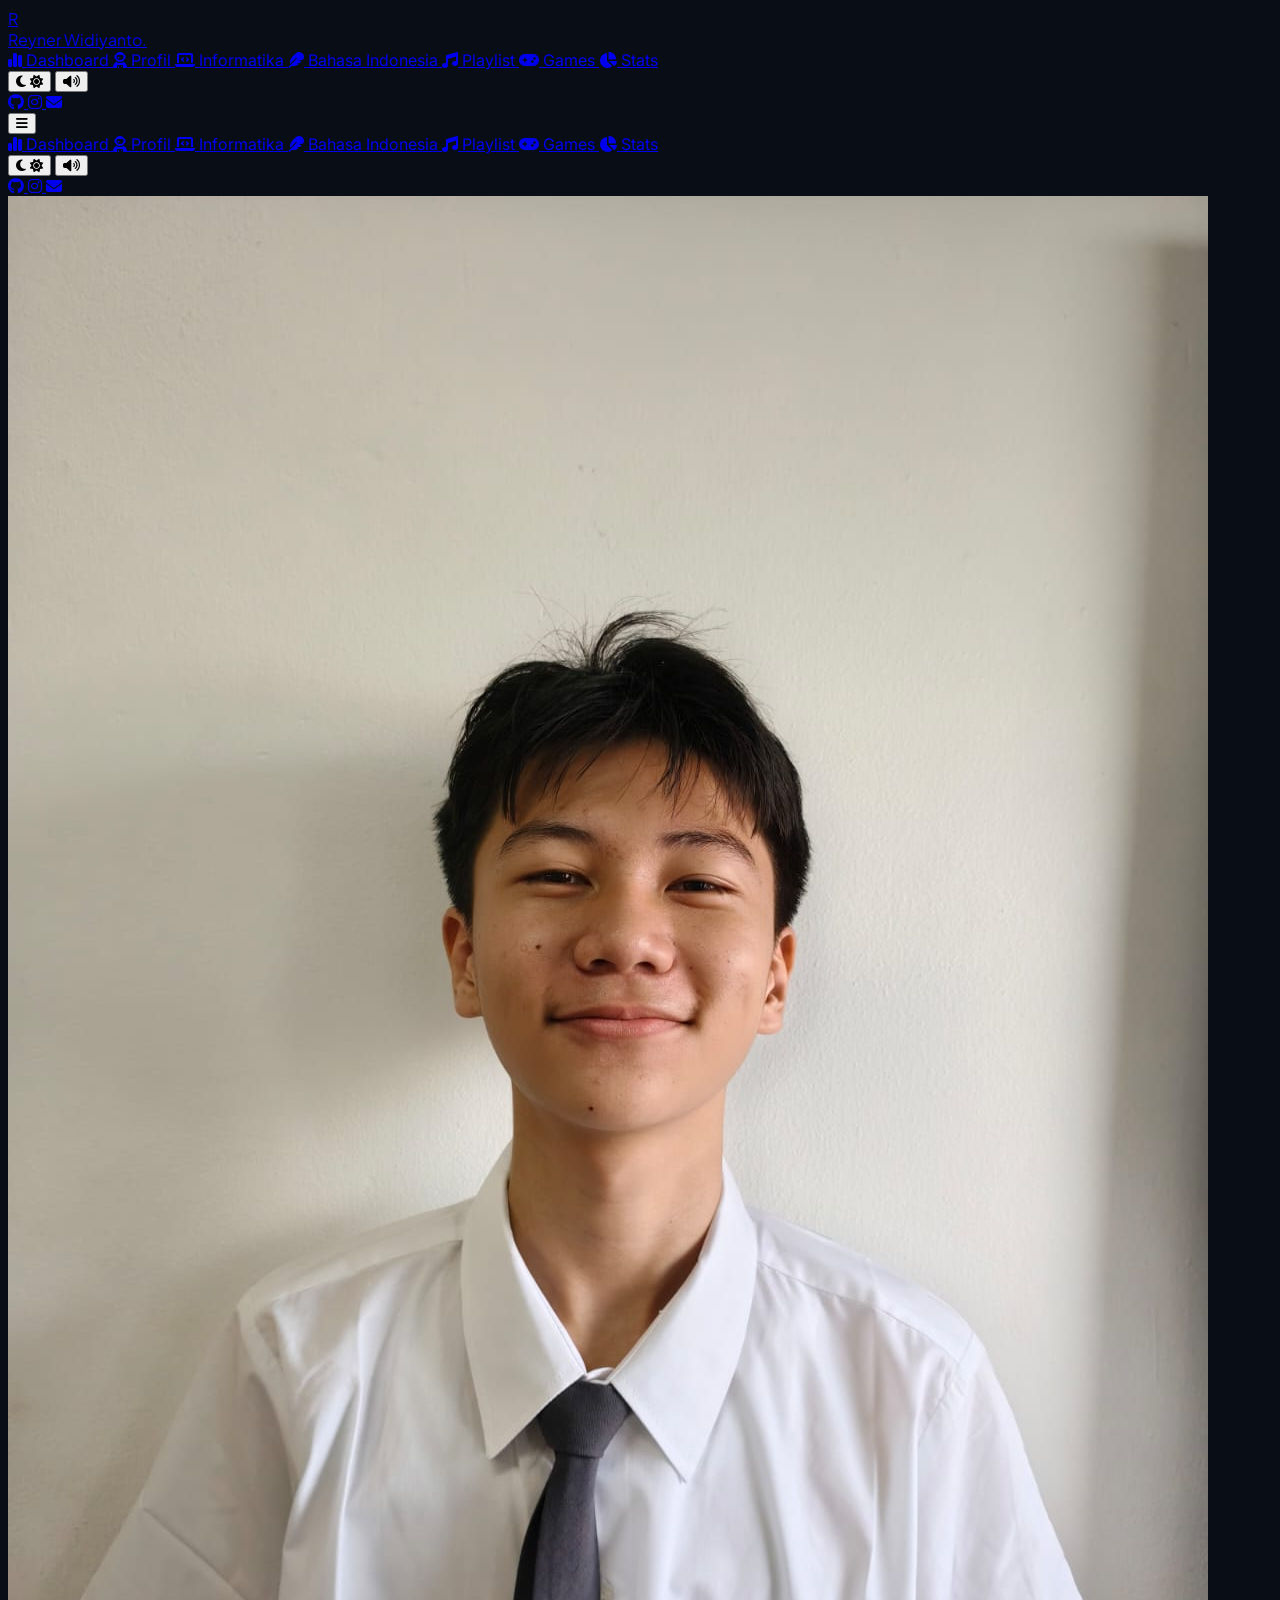
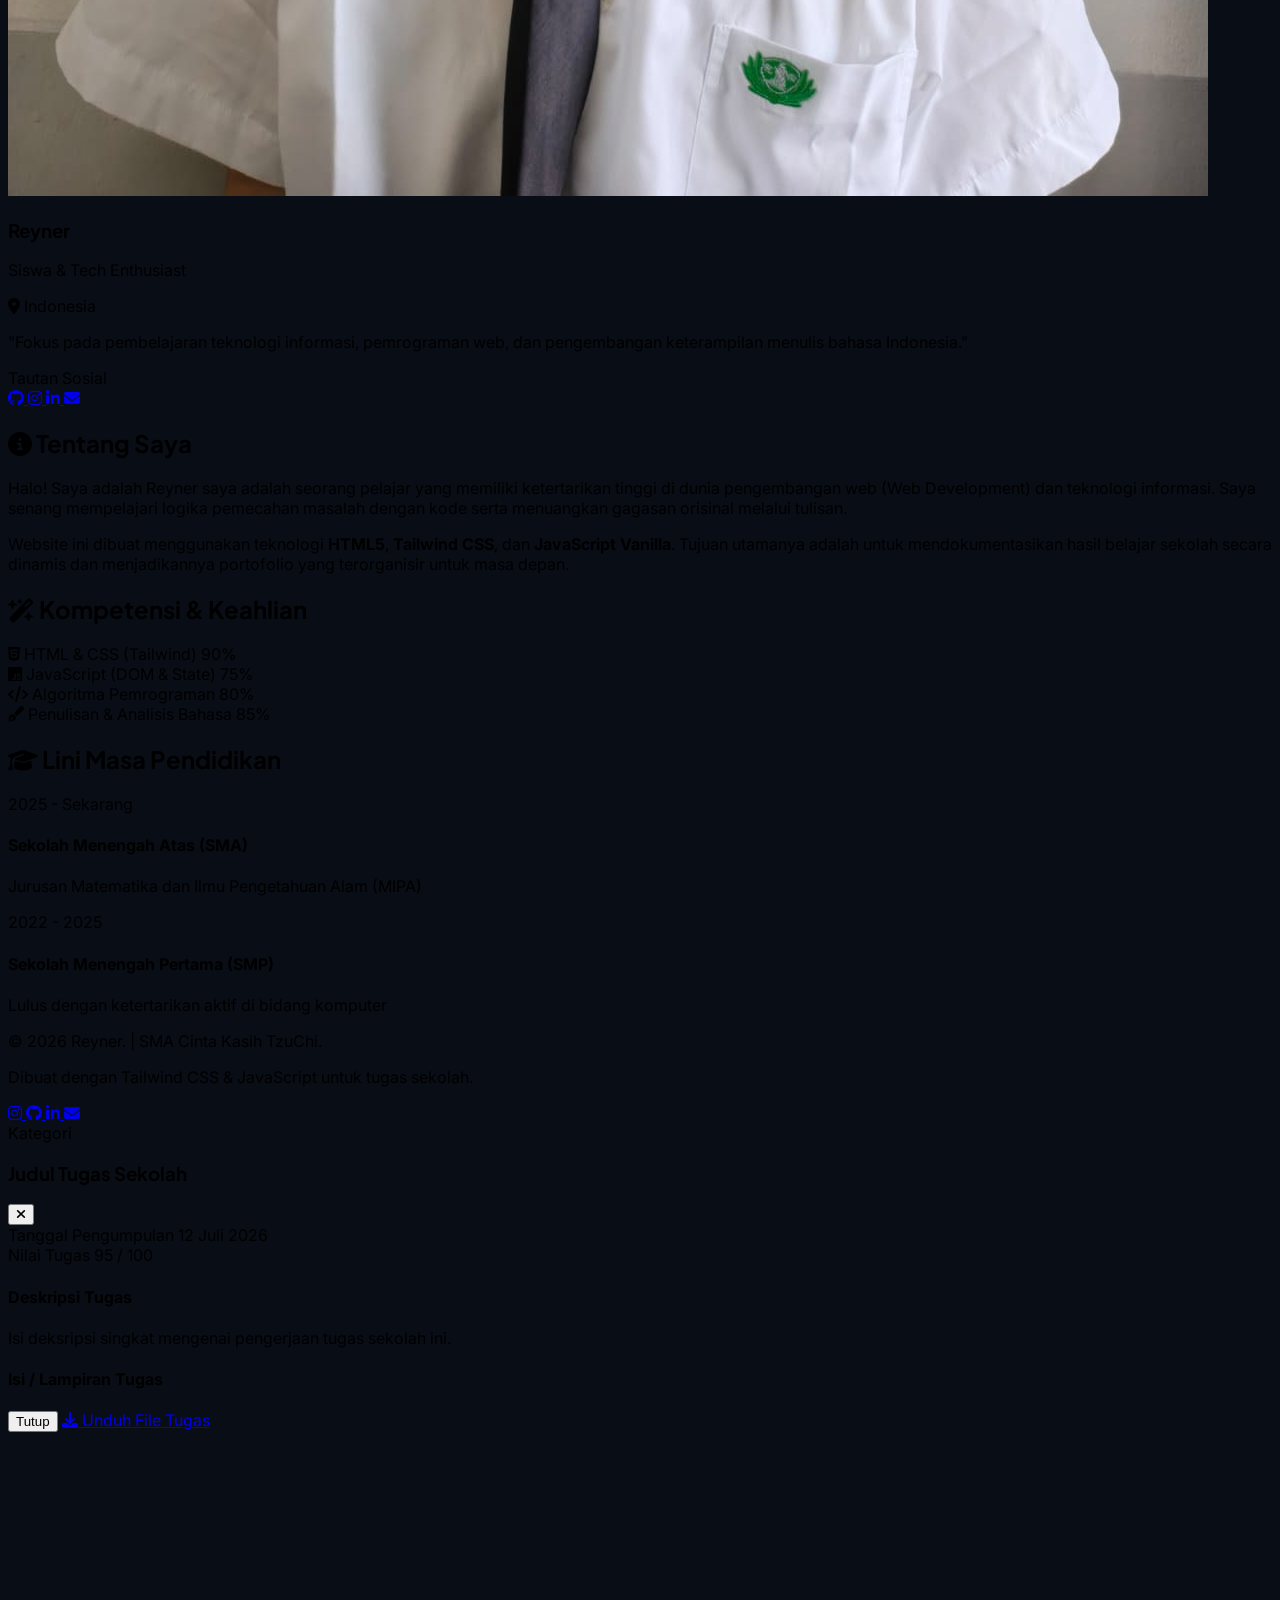
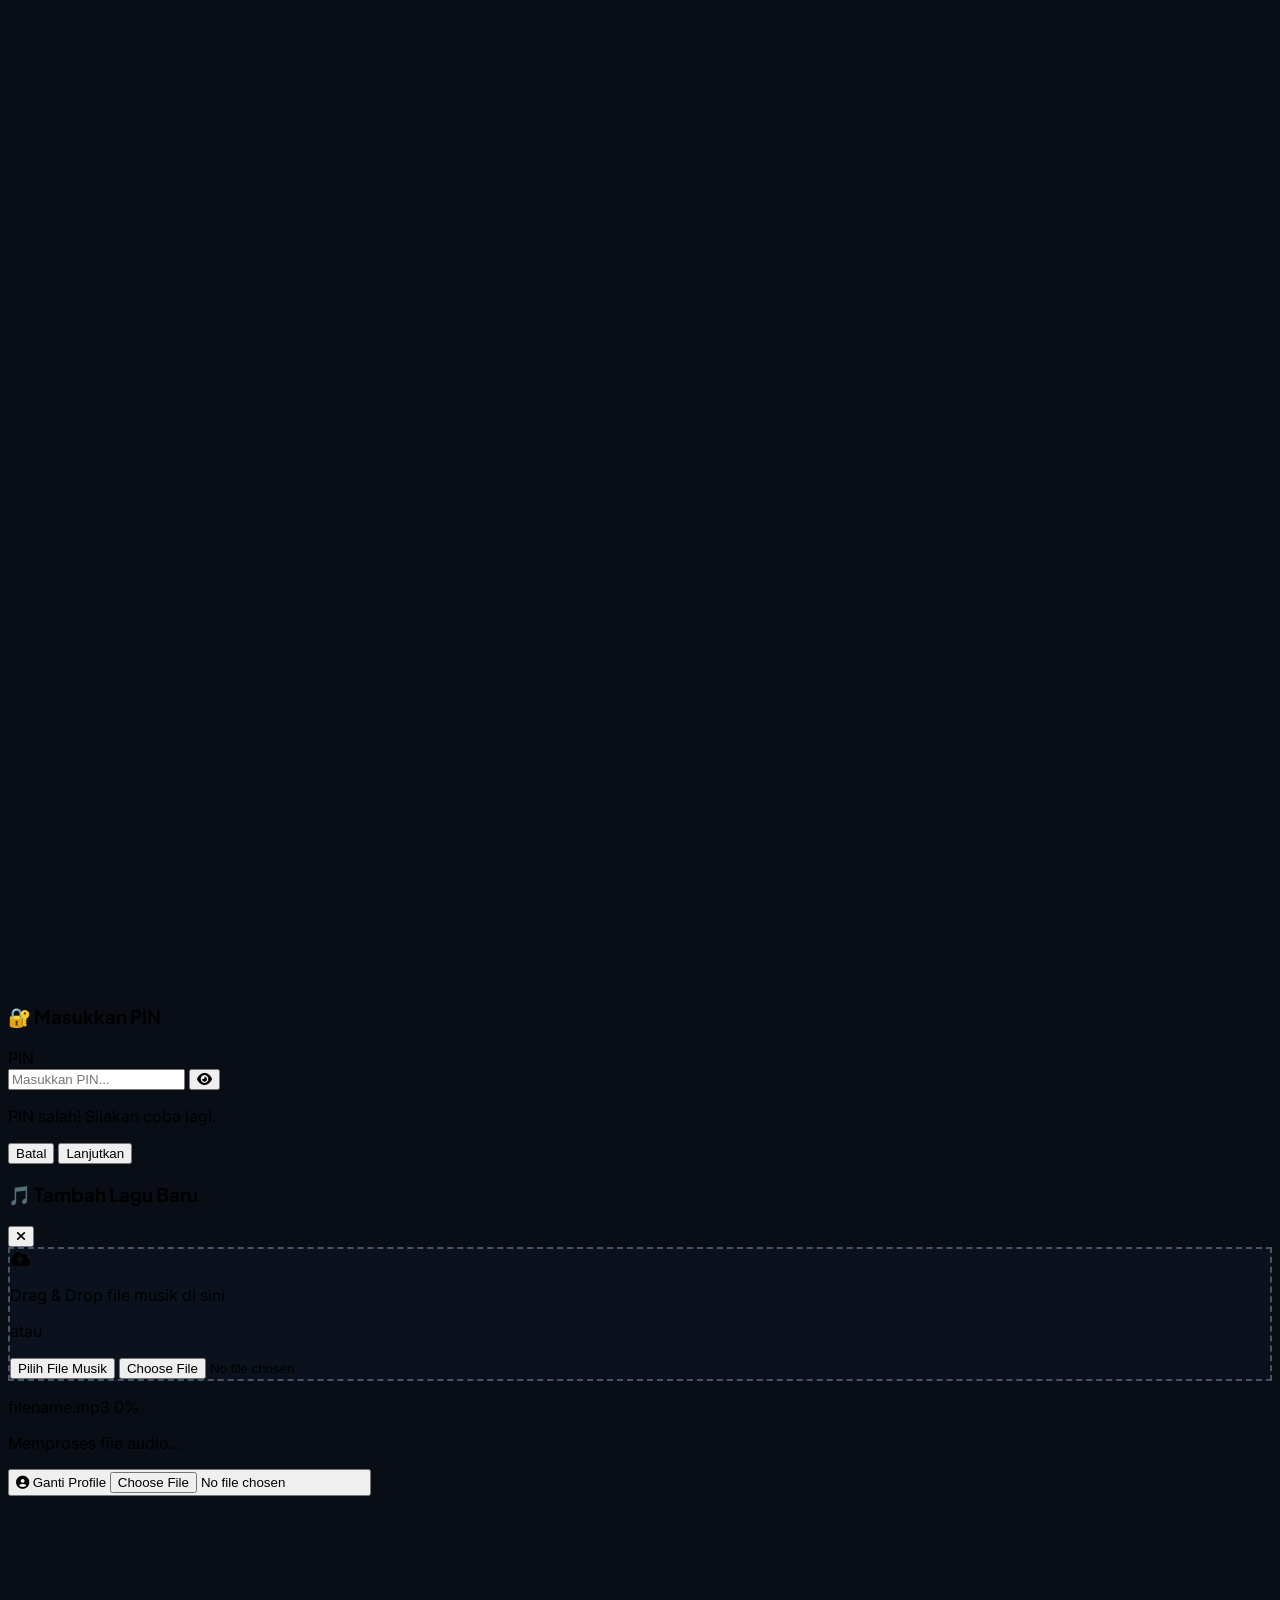
==== profil.html @ 9db860ec "Add files via upload" ====
<!DOCTYPE html>
<html lang="id" class="dark">

<head>
  <meta charset="UTF-8">
  <meta name="viewport" content="width=device-width, initial-scale=1.0">
  <meta name="description"
    content="Portofolio Digital & Kumpulan Tugas Sekolah Reyner. Berisi profil diri, tugas informatika, dan tugas Bahasa Indonesia.">
  <title>Reyner | Profil Diri</title>

  <!-- Font Google & FontAwesome Icons -->
  <link rel="preconnect" href="https://fonts.googleapis.com">
  <link rel="preconnect" href="https://fonts.gstatic.com" crossorigin>
  <link
    href="https://fonts.googleapis.com/css2?family=Inter:wght@300;400;500;600;700&family=Plus+Jakarta+Sans:wght@400;500;600;700;800&display=swap"
    rel="stylesheet">
  <link rel="stylesheet" href="https://cdnjs.cloudflare.com/ajax/libs/font-awesome/6.4.0/css/all.min.css">

  <!-- Tailwind CSS CDN -->
  <script src="https://cdn.tailwindcss.com"></script>
  <script>
    tailwind.config = {
      darkMode: 'class',
      theme: {
        extend: {
          colors: {
            navy: {
              950: '#090d16',
              900: '#0f172a',
              850: '#131e35',
              800: '#172554',
              700: '#1e3a8a',
              600: '#2563eb',
              500: '#3b82f6',
            }
          },
          fontFamily: {
            sans: ['Inter', 'sans-serif'],
            display: ['Plus Jakarta Sans', 'sans-serif'],
          }
        }
      }
    }
  </script>

  <!-- Custom CSS Styles -->
  <link rel="stylesheet" href="style.css">
  <link rel="stylesheet" href="assets/css/player.css">
</head>

<body class="text-slate-200 min-h-screen flex flex-col relative antialiased selection:bg-blue-600 selection:text-white">

  <!-- Efek Latar Belakang Bercahaya (Aksen Biru Tua & Hitam) -->
  <div class="absolute top-[-10%] left-[-10%] w-[50%] h-[50%] radial-glow pointer-events-none z-0"></div>
  <div class="absolute bottom-[-10%] right-[-10%] w-[50%] h-[50%] radial-glow pointer-events-none z-0"></div>

  <!-- HEADER / NAVIGATION -->
  <header class="sticky top-0 z-40 w-full border-b border-slate-800/80 bg-navy-950/85 backdrop-blur-md">
    <div class="max-w-7xl mx-auto px-4 sm:px-6 lg:px-8">
      <div class="flex h-16 items-center justify-between">

        <!-- Logo -->
        <div class="flex items-center">
          <a href="index.html" class="flex items-center gap-2.5 group">
            <div
              class="h-9 w-9 rounded-lg bg-gradient-to-tr from-blue-600 to-indigo-500 flex items-center justify-center text-white shadow-md shadow-blue-500/20 group-hover:scale-105 transition-transform duration-300">
              <span class="font-display font-bold text-lg">R</span>
            </div>
            <span
              class="font-display font-bold text-xl tracking-tight text-white group-hover:text-blue-400 transition-colors duration-300">Reyner
              Widiyanto<span class="text-blue-500">.</span></span>
          </a>
        </div>

        <!-- Desktop Navigation -->
        <nav class="hidden md:flex space-x-1">
          <a href="index.html" id="nav-dashboard"
            class="nav-link px-4 py-2 rounded-lg text-sm font-medium transition-all duration-300 text-slate-400 hover:text-slate-200 hover:bg-slate-900/30">
            <i class="fa-solid fa-chart-simple mr-1.5 text-xs"></i> Dashboard
          </a>
          <a href="profil.html" id="nav-profil"
            class="nav-link px-4 py-2 rounded-lg text-sm font-medium transition-all duration-300 text-blue-400 bg-slate-900/50 border border-blue-900/40">
            <i class="fa-solid fa-user-astronaut mr-1.5 text-xs"></i> Profil
          </a>
          <a href="informatika.html" id="nav-informatika"
            class="nav-link px-4 py-2 rounded-lg text-sm font-medium transition-all duration-300 text-slate-400 hover:text-slate-200 hover:bg-slate-900/30">
            <i class="fa-solid fa-laptop-code mr-1.5 text-xs"></i> Informatika
          </a>
          <a href="bahasa.html" id="nav-bahasaindonesia"
            class="nav-link px-4 py-2 rounded-lg text-sm font-medium transition-all duration-300 text-slate-400 hover:text-slate-200 hover:bg-slate-900/30">
            <i class="fa-solid fa-feather mr-1.5 text-xs"></i> Bahasa Indonesia
          </a>
          <a href="playlist.html" id="nav-playlist" class="nav-link px-4 py-2 rounded-lg text-sm font-medium transition-all duration-300 text-slate-400 hover:text-slate-200 hover:bg-slate-900/30">
            <i class="fa-solid fa-music mr-1.5 text-xs"></i> Playlist
          </a>
          <a href="games.html" id="nav-games" class="nav-link px-4 py-2 rounded-lg text-sm font-medium transition-all duration-300 text-slate-400 hover:text-slate-200 hover:bg-slate-900/30">
            <i class="fa-solid fa-gamepad mr-1.5 text-xs"></i> Games
          </a>
          <a href="stats.html" id="nav-stats" class="nav-link px-4 py-2 rounded-lg text-sm font-medium transition-all duration-300 text-slate-400 hover:text-slate-200 hover:bg-slate-900/30">
            <i class="fa-solid fa-chart-pie mr-1.5 text-xs"></i> Stats
          </a>
        </nav>

        <!-- Theme & Sound Toggles -->
        <div class="hidden md:flex items-center gap-2 border-r border-slate-800 pr-3 mr-3">
          <button id="theme-toggle-desktop" class="p-2 text-slate-400 hover:text-amber-400 bg-slate-900/50 hover:bg-slate-800/60 rounded-full border border-slate-800 transition-all duration-300" title="Toggle Theme">
            <i class="fa-solid fa-moon text-lg dark:hidden"></i>
            <i class="fa-solid fa-sun text-lg hidden dark:block"></i>
          </button>
          <button id="sound-toggle-desktop" class="p-2 text-slate-400 hover:text-blue-400 bg-slate-900/50 hover:bg-slate-800/60 rounded-full border border-slate-800 transition-all duration-300" title="Toggle Sound">
            <i class="fa-solid fa-volume-high text-lg" id="sound-icon-desktop"></i>
          </button>
        </div>

        <!-- Social Media Shortcuts (Header Right) -->
        <div class="hidden md:flex items-center gap-3">
          <a href="https://github.com" target="_blank" rel="noopener noreferrer"
            class="p-2 text-slate-400 hover:text-white bg-slate-900/50 hover:bg-slate-800/60 rounded-full border border-slate-800 transition-all duration-300 hover:-translate-y-0.5"
            title="GitHub">
            <i class="fa-brands fa-github text-lg"></i>
          </a>
          <a href="https://www.instagram.com/renyer.mi/ferrer"
            class="p-2 text-slate-400 hover:text-pink-500 bg-slate-900/50 hover:bg-slate-800/60 rounded-full border border-slate-800 transition-all duration-300 hover:-translate-y-0.5"
            title="Instagram">
            <i class="fa-brands fa-instagram text-lg"></i>
          </a>
          <a href="mailto:contact@email.com"
            class="p-2 text-slate-400 hover:text-blue-400 bg-slate-900/50 hover:bg-slate-800/60 rounded-full border border-slate-800 transition-all duration-300 hover:-translate-y-0.5"
            title="Kirim Email">
            <i class="fa-solid fa-envelope text-lg"></i>
          </a>
        </div>

        <!-- Mobile Menu Button -->
        <div class="flex md:hidden">
          <button id="mobile-menu-btn" type="button"
            class="inline-flex items-center justify-center p-2 rounded-lg text-slate-400 hover:text-slate-200 hover:bg-slate-900/60 focus:outline-none transition-colors duration-200">
            <i class="fa-solid fa-bars text-xl" id="menu-icon"></i>
          </button>
        </div>

      </div>
    </div>

    <!-- Mobile Navigation Drawer -->
    <div class="hidden md:hidden border-t border-slate-800/60 bg-navy-950/95" id="mobile-menu">
      <div class="px-2 pt-2 pb-3 space-y-1 sm:px-3">
        <a href="index.html"
          class="mobile-nav-link block w-full text-left px-4 py-2.5 rounded-lg text-base font-medium text-slate-400 hover:text-white hover:bg-slate-900/40">
          <i class="fa-solid fa-chart-simple mr-2"></i> Dashboard
        </a>
        <a href="profil.html"
          class="mobile-nav-link block w-full text-left px-4 py-2.5 rounded-lg text-base font-medium text-blue-400 bg-slate-900/60">
          <i class="fa-solid fa-user-astronaut mr-2"></i> Profil
        </a>
        <a href="informatika.html"
          class="mobile-nav-link block w-full text-left px-4 py-2.5 rounded-lg text-base font-medium text-slate-400 hover:text-white hover:bg-slate-900/40">
          <i class="fa-solid fa-laptop-code mr-2"></i> Informatika
        </a>
        <a href="bahasa.html"
          class="mobile-nav-link block w-full text-left px-4 py-2.5 rounded-lg text-base font-medium text-slate-400 hover:text-white hover:bg-slate-900/40">
          <i class="fa-solid fa-feather mr-2"></i> Bahasa Indonesia
        </a>
        <a href="playlist.html" class="mobile-nav-link block w-full text-left px-4 py-2.5 rounded-lg text-base font-medium text-slate-400 hover:text-white hover:bg-slate-900/40">
          <i class="fa-solid fa-music mr-2"></i> Playlist
        </a>
        <a href="games.html" class="mobile-nav-link block w-full text-left px-4 py-2.5 rounded-lg text-base font-medium text-slate-400 hover:text-white hover:bg-slate-900/40">
          <i class="fa-solid fa-gamepad mr-2"></i> Games
        </a>
        <a href="stats.html" class="mobile-nav-link block w-full text-left px-4 py-2.5 rounded-lg text-base font-medium text-slate-400 hover:text-white hover:bg-slate-900/40">
          <i class="fa-solid fa-chart-pie mr-2"></i> Stats
        </a>

        <!-- Theme & Sound Toggles Mobile -->
        <div class="pt-4 pb-2 border-t border-slate-800 flex justify-around">
          <button id="theme-toggle-mobile" class="p-2 text-slate-400 hover:text-amber-400 transition-colors">
            <i class="fa-solid fa-moon text-xl dark:hidden"></i>
            <i class="fa-solid fa-sun text-xl hidden dark:block"></i>
          </button>
          <button id="sound-toggle-mobile" class="p-2 text-slate-400 hover:text-blue-400 transition-colors">
            <i class="fa-solid fa-volume-high text-xl" id="sound-icon-mobile"></i>
          </button>
        </div>

        <!-- Social Media Icons in Mobile Menu -->
        <div class="pt-4 pb-2 border-t border-slate-800 flex justify-around">
          <a href="https://github.com" target="_blank" class="p-2 text-slate-400 hover:text-white">
            <i class="fa-brands fa-github text-xl"></i>
          </a>
          <a href="https://instagram.com" target="_blank" class="p-2 text-slate-400 hover:text-pink-500">
            <i class="fa-brands fa-instagram text-xl"></i>
          </a>
          <a href="mailto:contact@email.com" class="p-2 text-slate-400 hover:text-blue-400">
            <i class="fa-solid fa-envelope text-xl"></i>
          </a>
        </div>
      </div>
    </div>
  </header>

  <!-- MAIN CONTENT CONTAINER -->
  <main class="flex-grow max-w-7xl w-full mx-auto px-4 sm:px-6 lg:px-8 py-8 z-10 relative">

    <!-- 2. PROFIL PAGE -->
    <section id="tab-profil" class="fade-in space-y-8">
      <div class="grid grid-cols-1 lg:grid-cols-3 gap-8">

        <!-- Left Column: Avatar & Quick Info -->
        <div class="lg:col-span-1 space-y-6">
          <div class="rounded-2xl bg-slate-900/60 p-6 border border-slate-800 text-center relative overflow-hidden">

            <!-- Avatar -->
            <div
              class="h-28 w-28 rounded-full border-4 border-slate-950 bg-gradient-to-br from-blue-600 to-indigo-500 p-1 shadow-lg shadow-blue-500/10 mx-auto overflow-hidden">
              <!-- Foto Profil -->
              <img src="assets/reyner.jpeg" alt="reyner" class="h-full w-full rounded-full object-cover">
            </div>

            <!-- Profile Info Text -->
            <div class="mt-4 space-y-1">
              <h3 class="font-display text-xl font-bold text-white">Reyner </h3>
              <p class="text-xs text-blue-400 font-medium">Siswa & Tech Enthusiast</p>
              <p class="text-xs text-slate-400 flex items-center justify-center gap-1 mt-1">
                <i class="fa-solid fa-location-dot text-slate-500"></i> Indonesia
              </p>
            </div>

            <!-- Bio -->
            <p
              class="text-xs text-slate-300 mt-4 leading-relaxed bg-slate-950/40 p-3 rounded-lg border border-slate-800/40">
              "Fokus pada pembelajaran teknologi informasi, pemrograman web, dan pengembangan keterampilan menulis
              bahasa Indonesia."
            </p>

            <!-- Social Links Grid -->
            <div class="mt-6 pt-5 border-t border-slate-800/80">
              <span class="text-[10px] font-semibold text-slate-400 uppercase tracking-wider block mb-3">Tautan
                Sosial</span>
              <div class="flex items-center justify-center gap-4">
                <a href="https://github.com" target="_blank"
                  class="h-10 w-10 rounded-lg bg-slate-950 border border-slate-800 flex items-center justify-center text-slate-400 hover:text-white hover:border-slate-700 hover:bg-slate-900 transition-all duration-300"
                  title="GitHub">
                  <i class="fa-brands fa-github text-lg"></i>
                </a>
                <a href="https://www.instagram.com/renyer.mi/" target="_blank"
                  class="h-10 w-10 rounded-lg bg-slate-950 border border-slate-800 flex items-center justify-center text-slate-400 hover:text-pink-500 hover:border-pink-500/30 hover:bg-pink-500/5 transition-all duration-300"
                  title="Instagram">
                  <i class="fa-brands fa-instagram text-lg"></i>
                </a>
                <a href="https://linkedin.com" target="_blank"
                  class="h-10 w-10 rounded-lg bg-slate-950 border border-slate-800 flex items-center justify-center text-slate-400 hover:text-blue-500 hover:border-blue-500/30 hover:bg-blue-500/5 transition-all duration-300"
                  title="LinkedIn">
                  <i class="fa-brands fa-linkedin-in text-lg"></i>
                </a>
                <a href="mailto:contact@email.com"
                  class="h-10 w-10 rounded-lg bg-slate-950 border border-slate-800 flex items-center justify-center text-slate-400 hover:text-blue-400 hover:border-blue-400/30 hover:bg-blue-400/5 transition-all duration-300"
                  title="Email">
                  <i class="fa-solid fa-envelope text-lg"></i>
                </a>
              </div>
            </div>

          </div>
        </div>

        <!-- Right Column: Details & Education/Skills -->
        <div class="lg:col-span-2 space-y-6">

          <!-- About Me -->
          <div class="rounded-2xl bg-slate-900/60 p-6 border border-slate-800 space-y-4">
            <h2 class="font-display text-xl font-bold text-white flex items-center gap-2">
              <i class="fa-solid fa-circle-info text-blue-500"></i> Tentang Saya
            </h2>
            <div class="text-sm text-slate-350 space-y-3 leading-relaxed">
              <p>
                Halo! Saya adalah Reyner saya adalah seorang pelajar yang memiliki ketertarikan tinggi di dunia
                pengembangan web (Web
                Development) dan teknologi informasi. Saya senang mempelajari logika pemecahan masalah dengan kode serta
                menuangkan gagasan orisinal melalui tulisan.
              </p>
              <p>
                Website ini dibuat menggunakan teknologi <strong>HTML5</strong>, <strong>Tailwind CSS</strong>, dan
                <strong>JavaScript Vanilla</strong>. Tujuan utamanya adalah untuk mendokumentasikan hasil belajar
                sekolah secara dinamis dan menjadikannya portofolio yang terorganisir untuk masa depan.
              </p>
            </div>
          </div>

          <!-- Skills Section -->
          <div class="rounded-2xl bg-slate-900/60 p-6 border border-slate-800 space-y-4">
            <h2 class="font-display text-xl font-bold text-white flex items-center gap-2">
              <i class="fa-solid fa-wand-magic-sparkles text-blue-500"></i> Kompetensi & Keahlian
            </h2>
            <div class="space-y-4 pt-1">

              <!-- Skill 1 -->
              <div class="space-y-1.5">
                <div class="flex justify-between text-xs">
                  <span class="text-slate-350 font-semibold flex items-center gap-1.5"><i
                      class="fa-brands fa-html5 text-orange-500"></i> HTML & CSS (Tailwind)</span>
                  <span class="text-blue-400 font-semibold">90%</span>
                </div>
                <div class="w-full bg-slate-950 rounded-full h-2 border border-slate-800">
                  <div class="bg-gradient-to-r from-blue-600 to-indigo-500 h-full rounded-full" style="width: 90%">
                  </div>
                </div>
              </div>

              <!-- Skill 2 -->
              <div class="space-y-1.5">
                <div class="flex justify-between text-xs">
                  <span class="text-slate-350 font-semibold flex items-center gap-1.5"><i
                      class="fa-brands fa-js text-yellow-500"></i> JavaScript (DOM & State)</span>
                  <span class="text-blue-400 font-semibold">75%</span>
                </div>
                <div class="w-full bg-slate-950 rounded-full h-2 border border-slate-800">
                  <div class="bg-gradient-to-r from-blue-600 to-indigo-500 h-full rounded-full" style="width: 75%">
                  </div>
                </div>
              </div>

              <!-- Skill 3 -->
              <div class="space-y-1.5">
                <div class="flex justify-between text-xs">
                  <span class="text-slate-350 font-semibold flex items-center gap-1.5"><i
                      class="fa-solid fa-code text-indigo-400"></i> Algoritma Pemrograman</span>
                  <span class="text-blue-400 font-semibold">80%</span>
                </div>
                <div class="w-full bg-slate-950 rounded-full h-2 border border-slate-800">
                  <div class="bg-gradient-to-r from-blue-600 to-indigo-500 h-full rounded-full" style="width: 80%">
                  </div>
                </div>
              </div>

              <!-- Skill 4 -->
              <div class="space-y-1.5">
                <div class="flex justify-between text-xs">
                  <span class="text-slate-350 font-semibold flex items-center gap-1.5"><i
                      class="fa-solid fa-pen-fancy text-emerald-400"></i> Penulisan & Analisis Bahasa</span>
                  <span class="text-blue-400 font-semibold">85%</span>
                </div>
                <div class="w-full bg-slate-950 rounded-full h-2 border border-slate-800">
                  <div class="bg-gradient-to-r from-blue-600 to-indigo-500 h-full rounded-full" style="width: 85%">
                  </div>
                </div>
              </div>

            </div>
          </div>

          <!-- Education Section -->
          <div class="rounded-2xl bg-slate-900/60 p-6 border border-slate-800 space-y-4">
            <h2 class="font-display text-xl font-bold text-white flex items-center gap-2">
              <i class="fa-solid fa-graduation-cap text-blue-500"></i> Lini Masa Pendidikan
            </h2>
            <div class="relative pl-6 border-l-2 border-slate-800 space-y-6 ml-3 pt-2">

              <!-- Timeline Item 1 -->
              <div class="relative">
                <div class="absolute -left-[31px] top-1.5 bg-blue-600 h-4 w-4 rounded-full border-4 border-slate-950">
                </div>
                <span class="text-[10px] font-bold text-blue-400 uppercase tracking-wider">2025 - Sekarang</span>
                <h4 class="text-sm font-semibold text-white mt-0.5">Sekolah Menengah Atas (SMA)</h4>
                <p class="text-xs text-slate-400">Jurusan Matematika dan Ilmu Pengetahuan Alam (MIPA)</p>
              </div>

              <!-- Timeline Item 2 -->
              <div class="relative">
                <div class="absolute -left-[31px] top-1.5 bg-slate-700 h-4 w-4 rounded-full border-4 border-slate-950">
                </div>
                <span class="text-[10px] font-bold text-slate-500 uppercase tracking-wider">2022 - 2025</span>
                <h4 class="text-sm font-semibold text-white mt-0.5">Sekolah Menengah Pertama (SMP)</h4>
                <p class="text-xs text-slate-400">Lulus dengan ketertarikan aktif di bidang komputer</p>
              </div>

            </div>
          </div>

        </div>
      </div>
    </section>

  </main>

  <!-- FOOTER -->
  <footer class="w-full border-t border-slate-800/60 bg-navy-950 py-6 mt-auto">
    <div class="max-w-7xl mx-auto px-4 sm:px-6 lg:px-8">
      <div class="flex flex-col md:flex-row items-center justify-between gap-4 text-center md:text-left">
        <div>
          <p class="text-xs text-slate-400">&copy; 2026 Reyner. | SMA Cinta Kasih TzuChi.</p>
          <p class="text-[10px] text-slate-500 mt-1">Dibuat dengan Tailwind CSS & JavaScript untuk tugas sekolah.</p>
        </div>

        <div class="flex items-center gap-4">
          <a href="https://instagram.com" target="_blank" rel="noopener noreferrer"
            class="text-slate-550 hover:text-pink-500 transition-colors" title="Instagram">
            <i class="fa-brands fa-instagram text-lg"></i>
          </a>
          <a href="https://github.com" target="_blank" rel="noopener noreferrer"
            class="text-slate-550 hover:text-white transition-colors" title="GitHub">
            <i class="fa-brands fa-github text-lg"></i>
          </a>
          <a href="https://linkedin.com" target="_blank" rel="noopener noreferrer"
            class="text-slate-550 hover:text-blue-500 transition-colors" title="LinkedIn">
            <i class="fa-brands fa-linkedin-in text-lg"></i>
          </a>
          <a href="mailto:contact@email.com" class="text-slate-550 hover:text-blue-400 transition-colors"
            title="Kirim Email">
            <i class="fa-solid fa-envelope text-lg"></i>
          </a>
        </div>
      </div>
    </div>
  </footer>

  <!-- DETAIL TASK MODAL POPUP -->
  <div id="task-modal"
    class="fixed inset-0 z-50 flex items-center justify-center p-4 bg-slate-950/80 backdrop-blur-sm transition-opacity duration-300 opacity-0 pointer-events-none">
    <div
      class="bg-slate-900 border border-slate-800 w-full max-w-2xl rounded-2xl shadow-2xl overflow-hidden transform scale-95 transition-transform duration-300 flex flex-col max-h-[85vh]">

      <!-- Modal Header -->
      <div class="p-5 border-b border-slate-800 bg-navy-950/50 flex items-center justify-between">
        <div class="space-y-1">
          <span id="modal-category"
            class="inline-flex items-center px-2 py-0.5 rounded text-[10px] font-semibold bg-blue-500/10 text-blue-400 border border-blue-500/20">
            Kategori
          </span>
          <h3 id="modal-title" class="font-display text-lg font-bold text-white">Judul Tugas Sekolah</h3>
        </div>
        <button onclick="closeModal()"
          class="p-1.5 text-slate-400 hover:text-slate-200 hover:bg-slate-800 rounded-lg transition-colors">
          <i class="fa-solid fa-xmark text-lg"></i>
        </button>
      </div>

      <!-- Modal Body (Content) -->
      <div class="p-6 overflow-y-auto space-y-4 flex-grow">

        <!-- Info bar -->
        <div class="grid grid-cols-2 gap-4 bg-slate-950/50 p-3 rounded-lg border border-slate-800/40 text-xs">
          <div>
            <span class="text-slate-400 block mb-0.5">Tanggal Pengumpulan</span>
            <span id="modal-date" class="text-slate-200 font-semibold">12 Juli 2026</span>
          </div>
          <div>
            <span class="text-slate-400 block mb-0.5">Nilai Tugas</span>
            <span id="modal-score" class="text-emerald-450 font-bold text-sm">95 / 100</span>
          </div>
        </div>

        <!-- Description -->
        <div class="space-y-2">
          <h4 class="text-xs font-semibold text-slate-400 uppercase tracking-wider">Deskripsi Tugas</h4>
          <p id="modal-desc" class="text-sm text-slate-350 leading-relaxed">Isi deksripsi singkat mengenai pengerjaan
            tugas sekolah ini.</p>
        </div>

        <!-- Document Preview / Code Snippet Container -->
        <div class="space-y-2">
          <h4 class="text-xs font-semibold text-slate-400 uppercase tracking-wider">Isi / Lampiran Tugas</h4>
          <div id="modal-attachment"
            class="bg-slate-950 rounded-lg p-4 border border-slate-800/80 font-mono text-xs text-slate-300 whitespace-pre-wrap max-h-60 overflow-y-auto">
            <!-- Dynamic Content -->
          </div>
        </div>

      </div>

      <!-- Modal Footer -->
      <div class="p-4 border-t border-slate-800 bg-navy-950/30 flex items-center justify-end gap-3">
        <button onclick="closeModal()"
          class="px-4 py-2 text-xs font-semibold text-slate-450 hover:text-slate-200 bg-slate-950 hover:bg-slate-800 rounded-lg border border-slate-850 transition-colors">
          Tutup
        </button>
        <a id="modal-download" href="#"
          class="px-4 py-2 text-xs font-semibold text-white bg-blue-600 hover:bg-blue-500 rounded-lg transition-colors flex items-center gap-1.5 shadow-md shadow-blue-600/10">
          <i class="fa-solid fa-download"></i> Unduh File Tugas
        </a>
      </div>

    </div>
                                    <!-- LOCAL PLAYLIST DRAWER (SLIDE UP) -->
            <div id="spotify-playlist-drawer" class="fixed bottom-24 right-4 w-[calc(100%-2rem)] sm:w-[320px] h-[400px] flex flex-col p-3 hidden-drawer z-[9999] bg-slate-900 border border-slate-800 rounded-xl shadow-2xl">
              <!-- Drawer Header -->
              <div class="flex items-center justify-between pb-2 border-b border-slate-800">
                <h3 class="font-display font-bold text-white text-sm">Local Playlist & Antrean</h3>
                <button id="close-drawer" class="text-slate-400 hover:text-white transition-colors">
                  <i class="fa-solid fa-xmark text-xs"></i>
                </button>
              </div>
              
              <!-- Search & Filter -->
              <div class="mt-2 space-y-2">
                <div class="relative">
                  <span class="absolute inset-y-0 left-0 flex items-center pl-2.5 pointer-events-none text-slate-500">
                    <i class="fa-solid fa-magnifying-glass text-[10px]"></i>
                  </span>
                  <input type="text" id="drawer-search" placeholder="Cari lagu..." 
                    class="w-full pl-8 pr-3 py-1 rounded-lg text-xs bg-slate-950/60 border border-slate-800 text-white placeholder-slate-500 focus:outline-none focus:border-[#1DB954] focus:ring-1 focus:ring-[#1DB954] transition-all">
                </div>
                
                <!-- Filter Tabs -->
                <div class="flex gap-1 overflow-x-auto pb-1 text-[10px] font-medium border-b border-slate-800/40">
                  <button id="tab-all" class="px-2 py-0.5 rounded bg-slate-800 text-white transition-colors shrink-0">Semua</button>
                  <button id="tab-favorite" class="px-2 py-0.5 rounded hover:bg-slate-800 text-slate-400 hover:text-white transition-colors shrink-0">Favorit</button>
                  <button id="tab-recent" class="px-2 py-0.5 rounded hover:bg-slate-800 text-slate-400 hover:text-white transition-colors shrink-0">Baru</button>
                  <button id="tab-queue" class="px-2 py-0.5 rounded hover:bg-slate-800 text-slate-400 hover:text-white transition-colors shrink-0">Antrean</button>
                </div>
              </div>
              
              <!-- Scrollable Track List -->
              <div id="drawer-playlist-container" class="playlist-scroll overflow-y-auto flex-grow space-y-1 mt-2 pr-1">
                <!-- Dynamically populated by JS -->
              </div>
            </div>

            <!-- GLOBAL PERSISTENT COMPACT PLAYER -->
            <div id="spotify-player-bar" class="fixed z-[9999] bg-slate-900 border border-slate-800 rounded-xl shadow-2xl p-3 flex flex-col gap-2 select-none transition-all duration-300" style="width: 280px; right: 20px; bottom: 20px; position: fixed;">
              <!-- Normal Mode Container -->
              <div id="player-normal-container" class="flex flex-col gap-2">
                <!-- Header / Drag Handle -->
                <div id="player-drag-handle" class="w-full flex items-center justify-between text-[10px] text-slate-500 font-semibold pb-1.5 border-b border-slate-800/60 cursor-grab select-none">
                  <span class="flex items-center gap-1.5 pointer-events-none">
                    <i class="fa-solid fa-compact-disc text-slate-400" id="player-disc-icon"></i> Music Player
                  </span>
                  <div class="flex items-center gap-1.5">
                    <button id="player-minimize-btn" class="text-slate-400 hover:text-white transition-colors p-0.5" title="Minimize">
                      <i class="fa-solid fa-window-minimize text-[9px]"></i>
                    </button>
                  </div>
                </div>
                
                <!-- Track Details -->
                <div class="flex items-center gap-3">
                  <div class="w-10 h-10 rounded-lg bg-slate-800 overflow-hidden shrink-0 border border-slate-800 relative group">
                    <img id="player-cover" src="https://picsum.photos/seed/song1/200/200" alt="Cover" class="w-full h-full object-cover">
                  </div>
                  <div class="min-w-0 flex-grow">
                    <h4 id="player-title" class="text-white font-bold text-xs truncate max-w-[180px] leading-normal" title="No Song">No Song Playing</h4>
                    <p id="player-artist" class="text-slate-400 text-[10px] truncate max-w-[180px] leading-normal">Select a track</p>
                  </div>
                </div>

                <!-- Progress Seekbar -->
                <div class="flex items-center gap-2 text-[9px] text-slate-400 w-full select-none">
                  <span id="player-current-time" class="font-mono">0:00</span>
                  <div class="relative flex-grow flex items-center h-2.5">
                    <input type="range" id="player-progress" min="0" max="100" value="0" class="spotify-slider filled w-full" style="--fill-percent: 0%;">
                  </div>
                  <span id="player-duration" class="font-mono">0:00</span>
                </div>

                <!-- Controls Row -->
                <div class="flex items-center justify-between mt-1">
                  <div class="flex items-center gap-3 justify-center flex-grow">
                    <button id="player-prev" class="btn-spotify text-xs" title="Previous">
                      <i class="fa-solid fa-backward-step"></i>
                    </button>
                    <button id="player-play-pause" class="w-7 h-7 rounded-full bg-[#1DB954] hover:bg-[#1ed760] text-black flex items-center justify-center hover:scale-105 transition-all duration-200" title="Play">
                      <i class="fa-solid fa-play text-[10px] ml-0.5 text-black" id="play-pause-icon"></i>
                    </button>
                    <button id="player-next" class="btn-spotify text-xs" title="Next">
                      <i class="fa-solid fa-forward-step"></i>
                    </button>
                  </div>
                  
                  <!-- Volume Controls -->
                  <div class="flex items-center gap-1.5">
                    <button id="player-volume-btn" class="btn-spotify text-xs" title="Mute">
                      <i class="fa-solid fa-volume-high text-[10px]" id="volume-icon"></i>
                    </button>
                    <input type="range" id="player-volume" min="0" max="100" value="70" class="spotify-slider filled w-10" style="--fill-percent: 70%;">
                  </div>
                  
                  <!-- Playlist drawer toggle -->
                  <button id="player-drawer-toggle" class="btn-spotify text-xs ml-1.5" title="Playlist Drawer">
                    <i class="fa-solid fa-list-ul"></i>
                  </button>
                </div>
              </div>
              
              <!-- Minimized Mode Container -->
              <div id="player-minimized-container" class="hidden flex items-center justify-between gap-3 w-full cursor-pointer py-1 px-1">
                <div class="flex items-center gap-2 min-w-0 flex-grow">
                  <i class="fa-solid fa-compact-disc text-[#1DB954] text-xs shrink-0" id="player-mini-disc-icon"></i>
                  <div class="min-w-0">
                    <h4 id="player-mini-title" class="text-white font-semibold text-xs truncate max-w-[160px] leading-tight">No Song</h4>
                  </div>
                </div>
                <div class="flex items-center gap-2">
                  <button id="player-mini-play-pause" class="text-white hover:text-[#1DB954] transition-colors p-1" title="Play/Pause">
                    <i class="fa-solid fa-play text-xs" id="mini-play-pause-icon"></i>
                  </button>
                  <button id="player-expand-btn" class="text-slate-400 hover:text-white transition-colors p-1" title="Expand">
                    <i class="fa-solid fa-expand text-[10px]"></i>
                  </button>
                </div>
              </div>
            </div>

            <!-- TOAST CONTAINER FOR ACHIEVEMENTS -->
            <div id="toast-container" class="fixed top-20 right-4 z-50 flex flex-col gap-2 pointer-events-none"></div>

            <!-- Script Logika Utama -->
            <script src="assets/js/storage.js"></script>
            <script src="assets/js/theme.js"></script>
            <script src="assets/js/sounds.js"></script>
            <script src="assets/js/achievements.js"></script>
            <script src="assets/js/challenges.js"></script>
            <script src="assets/js/player.js"></script>
            <script src="assets/js/router.js"></script>
                        <script src="assets/js/playlist.js"></script>
            <script src="assets/js/add-song.js"></script>
            <script src="assets/js/games.js"></script>
            <script src="assets/js/stats.js"></script>
            <script src="app.js"></script>
</body>

</html>
---- style.css ----
body {
  font-family: 'Inter', sans-serif;
  background-color: #090d16;
  overflow-x: hidden;
}

.font-display {
  font-family: 'Plus Jakarta Sans', sans-serif;
}

/* Animasi Fade In */
.fade-in {
  animation: fadeIn 0.4s ease-out forwards;
}

@keyframes fadeIn {
  from {
    opacity: 0;
    transform: translateY(8px);
  }

  to {
    opacity: 1;
    transform: translateY(0);
  }
}

/* Scrollbar Kustom */
::-webkit-scrollbar {
  width: 8px;
}

::-webkit-scrollbar-track {
  background: #090d16;
}

::-webkit-scrollbar-thumb {
  background: #172554;
  border-radius: 4px;
}

::-webkit-scrollbar-thumb:hover {
  background: #3b82f6;
}

/* Gradien bersinar halus */
.radial-glow {
  background: radial-gradient(circle at 50% 50%, rgba(37, 99, 235, 0.15) 0%, transparent 60%);
}
---- assets/css/player.css ----
/* Custom Spotify Desktop Player Styles */

:root {
  --spotify-green: #1DB954;
  --spotify-green-hover: #1ed760;
  --player-bg: #0f172aff; /* slate-900 with opacity */
}

/* Bottom Player Bar Container */
#spotify-player-bar {
  background-color: rgba(15, 23, 42, 0.85);
  backdrop-filter: blur(16px) saturate(180%);
  -webkit-backdrop-filter: blur(16px) saturate(180%);
  border-top: 1px solid rgba(255, 255, 255, 0.08);
  border-radius: 18px 18px 0 0;
  box-shadow: 0 -10px 25px -5px rgba(0, 0, 0, 0.5);
  transition: all 0.4s cubic-bezier(0.16, 1, 0.3, 1);
}

/* Collapsible playlist drawer */
#spotify-playlist-drawer {
  background-color: rgba(15, 23, 42, 0.95);
  backdrop-filter: blur(20px);
  -webkit-backdrop-filter: blur(20px);
  border-left: 1px solid rgba(255, 255, 255, 0.08);
  border-right: 1px solid rgba(255, 255, 255, 0.08);
  border-top: 1px solid rgba(255, 255, 255, 0.08);
  border-radius: 18px 18px 0 0;
  box-shadow: 0 -15px 35px -5px rgba(0, 0, 0, 0.6);
  transition: transform 0.4s cubic-bezier(0.16, 1, 0.3, 1), opacity 0.3s ease;
  z-index: 49;
}

#spotify-playlist-drawer.hidden-drawer {
  transform: translateY(105%);
  opacity: 0;
  pointer-events: none;
}

/* Custom Sliders (Progress Bar and Volume Bar) */
.spotify-slider {
  -webkit-appearance: none;
  appearance: none;
  background: rgba(255, 255, 255, 0.15);
  height: 4px;
  border-radius: 2px;
  outline: none;
  cursor: pointer;
  position: relative;
  transition: background 0.1s ease;
}

.spotify-slider::-webkit-slider-runnable-track {
  width: 100%;
  height: 4px;
  cursor: pointer;
}

.spotify-slider::-webkit-slider-thumb {
  -webkit-appearance: none;
  appearance: none;
  width: 12px;
  height: 12px;
  border-radius: 50%;
  background: #fff;
  cursor: pointer;
  margin-top: -4px;
  opacity: 0;
  transition: opacity 0.1s ease, transform 0.1s ease;
  box-shadow: 0 2px 4px rgba(0,0,0,0.5);
}

.spotify-slider:hover::-webkit-slider-thumb {
  opacity: 1;
}

.spotify-slider:hover {
  background: rgba(255, 255, 255, 0.3);
}

/* Progress bar fill trick using CSS gradient updated via JS */
.spotify-slider.filled {
  background: linear-gradient(to right, var(--spotify-green) var(--fill-percent, 0%), rgba(255, 255, 255, 0.15) var(--fill-percent, 0%));
}

.spotify-slider.filled:hover {
  background: linear-gradient(to right, var(--spotify-green-hover) var(--fill-percent, 0%), rgba(255, 255, 255, 0.3) var(--fill-percent, 0%));
}

/* Playlist scrollbar customization */
.playlist-scroll::-webkit-scrollbar {
  width: 6px;
}

.playlist-scroll::-webkit-scrollbar-track {
  background: transparent;
}

.playlist-scroll::-webkit-scrollbar-thumb {
  background: rgba(255, 255, 255, 0.1);
  border-radius: 3px;
}

.playlist-scroll::-webkit-scrollbar-thumb:hover {
  background: rgba(255, 255, 255, 0.25);
}

/* Active song indicator */
.song-item-active {
  background-color: rgba(29, 185, 84, 0.1);
  border-left: 3px solid var(--spotify-green);
}

/* Buttons and icons styling */
.btn-spotify {
  color: #b3b3b3;
  transition: all 0.2s ease;
}

.btn-spotify:hover {
  color: #fff;
  transform: scale(1.06);
}

.btn-spotify-active {
  color: var(--spotify-green) !important;
}

.btn-spotify-active:hover {
  color: var(--spotify-green-hover) !important;
}

.btn-play-pulse {
  box-shadow: 0 0 0 0 rgba(29, 185, 84, 0.4);
  animation: pulsePlay 2s infinite;
}

@keyframes pulsePlay {
  0% {
    transform: scale(1);
    box-shadow: 0 0 0 0 rgba(29, 185, 84, 0.7);
  }
  70% {
    transform: scale(1.05);
    box-shadow: 0 0 0 8px rgba(29, 185, 84, 0);
  }
  100% {
    transform: scale(1);
    box-shadow: 0 0 0 0 rgba(29, 185, 84, 0);
  }
}

/* Mini cover rotation when playing */
.cover-spinning {
  animation: spinCover 20s linear infinite;
}

@keyframes spinCover {
  from { transform: rotate(0deg); }
  to { transform: rotate(360deg); }
}

/* Search bar styling */
.search-input-spotify {
  background-color: rgba(255, 255, 255, 0.07);
  border: 1px solid rgba(255, 255, 255, 0.05);
  transition: all 0.3s ease;
}

.search-input-spotify:focus {
  background-color: rgba(255, 255, 255, 0.12);
  border-color: rgba(29, 185, 84, 0.5);
  box-shadow: 0 0 0 2px rgba(29, 185, 84, 0.2);
}

/* Toast Animations */
.animate-fade-in {
  animation: toastFadeIn 0.3s cubic-bezier(0.16, 1, 0.3, 1) forwards;
}

@keyframes toastFadeIn {
  from {
    opacity: 0;
    transform: translateY(15px) scale(0.95);
  }
  to {
    opacity: 1;
    transform: translateY(0) scale(1);
  }
}

/* Add Song Modal */
.add-song-modal .add-song-modal-box.scale-100 {
  transform: scale(1);
}

#spotify-embed-wrapper iframe {
  display: block;
  border: none;
}

/* Floating Player Bar style reset & compact container */
#spotify-player-bar {
  position: fixed !important;
  left: auto;
  right: 20px;
  bottom: 20px;
  top: auto;
  width: 320px !important;
  max-width: calc(100vw - 40px) !important;
  height: auto !important;
  min-height: unset !important;
  padding: 14px !important;
  border-radius: 16px !important;
  border: 1px solid rgba(255, 255, 255, 0.08) !important;
  background-color: rgba(15, 23, 42, 0.95) !important;
  box-shadow: 0 10px 30px rgba(0, 0, 0, 0.5) !important;
  z-index: 9999 !important;
  display: flex !important;
  flex-direction: column !important;
  gap: 10px !important;
  transition: opacity 0.3s ease, border-color 0.2s ease, width 0.3s ease !important;
  user-select: none;
}

#spotify-player-bar.hidden-player {
  display: none !important;
}

/* Flexbox reordering inside the normal container */
#player-normal-container {
  display: flex !important;
  flex-direction: column !important;
  gap: 10px !important;
  width: 100% !important;
}

#player-drag-handle {
  order: 0 !important;
  cursor: grab;
  user-select: none;
}

#player-drag-handle:active {
  cursor: grabbing;
}

#player-normal-container > div:nth-of-type(2) { /* Details block */
  order: 1 !important;
}

#player-normal-container > div:last-of-type { /* Controls Row */
  order: 2 !important;
}

#player-normal-container > div:nth-of-type(3) { /* Progress Bar */
  order: 3 !important;
}

/* Row 1 Details adjustments */
#player-cover {
  width: 44px !important;
  height: 44px !important;
  border-radius: 8px !important;
  object-cover: cover;
  flex-shrink: 0;
}

#player-title {
  font-size: 0.8rem !important;
  font-weight: 700 !important;
  color: #fff !important;
  white-space: nowrap !important;
  overflow: hidden !important;
  text-overflow: ellipsis !important;
  max-width: 190px !important;
  min-width: 0;
  flex: 1;
}

#player-artist {
  font-size: 0.68rem !important;
  color: #94a3b8 !important;
  white-space: nowrap !important;
  overflow: hidden !important;
  text-overflow: ellipsis !important;
  max-width: 190px !important;
  min-width: 0;
  flex: 1;
  margin-top: 1px;
}

/* Controls adjustments */
.btn-spotify {
  background: transparent;
  border: none;
  cursor: pointer;
  padding: 6px;
  border-radius: 50%;
  display: inline-flex;
  align-items: center;
  justify-content: center;
  outline: none;
}

.btn-spotify:active {
  transform: scale(0.92) !important;
}

#player-play-pause:active {
  transform: scale(0.92) !important;
}

/* Progress slider */
#player-progress {
  flex-grow: 1;
  width: 100% !important;
}

/* Dragging overlay prevention */
#spotify-player-bar.dragging {
  cursor: grabbing !important;
}

/* Minimized view adjustments */
.player-minimized-view {
  padding: 8px 10px !important;
  border-radius: 12px !important;
}

#player-minimized-container {
  display: flex !important;
  align-items: center !important;
  justify-content: space-between !important;
  width: 100% !important;
  user-select: none;
  cursor: grab;
}

#player-mini-title {
  font-size: 0.72rem !important;
  font-weight: 600 !important;
  color: #fff !important;
  white-space: nowrap !important;
  overflow: hidden !important;
  text-overflow: ellipsis !important;
  max-width: 140px !important;
}

/* File Upload drop zone custom styles */
#upload-drop-zone {
  border: 2px dashed #475569;
  background-color: rgba(15, 23, 42, 0.4);
  transition: all 0.3s ease;
}

#upload-drop-zone:hover {
  border-color: #1DB954;
  background-color: rgba(29, 185, 84, 0.05);
}

/* Responsive adjustments */
@media (max-width: 640px) {
  #spotify-player-bar {
    right: 12px !important;
    bottom: 12px !important;
    width: calc(100vw - 24px) !important;
    max-width: 360px !important;
  }
}
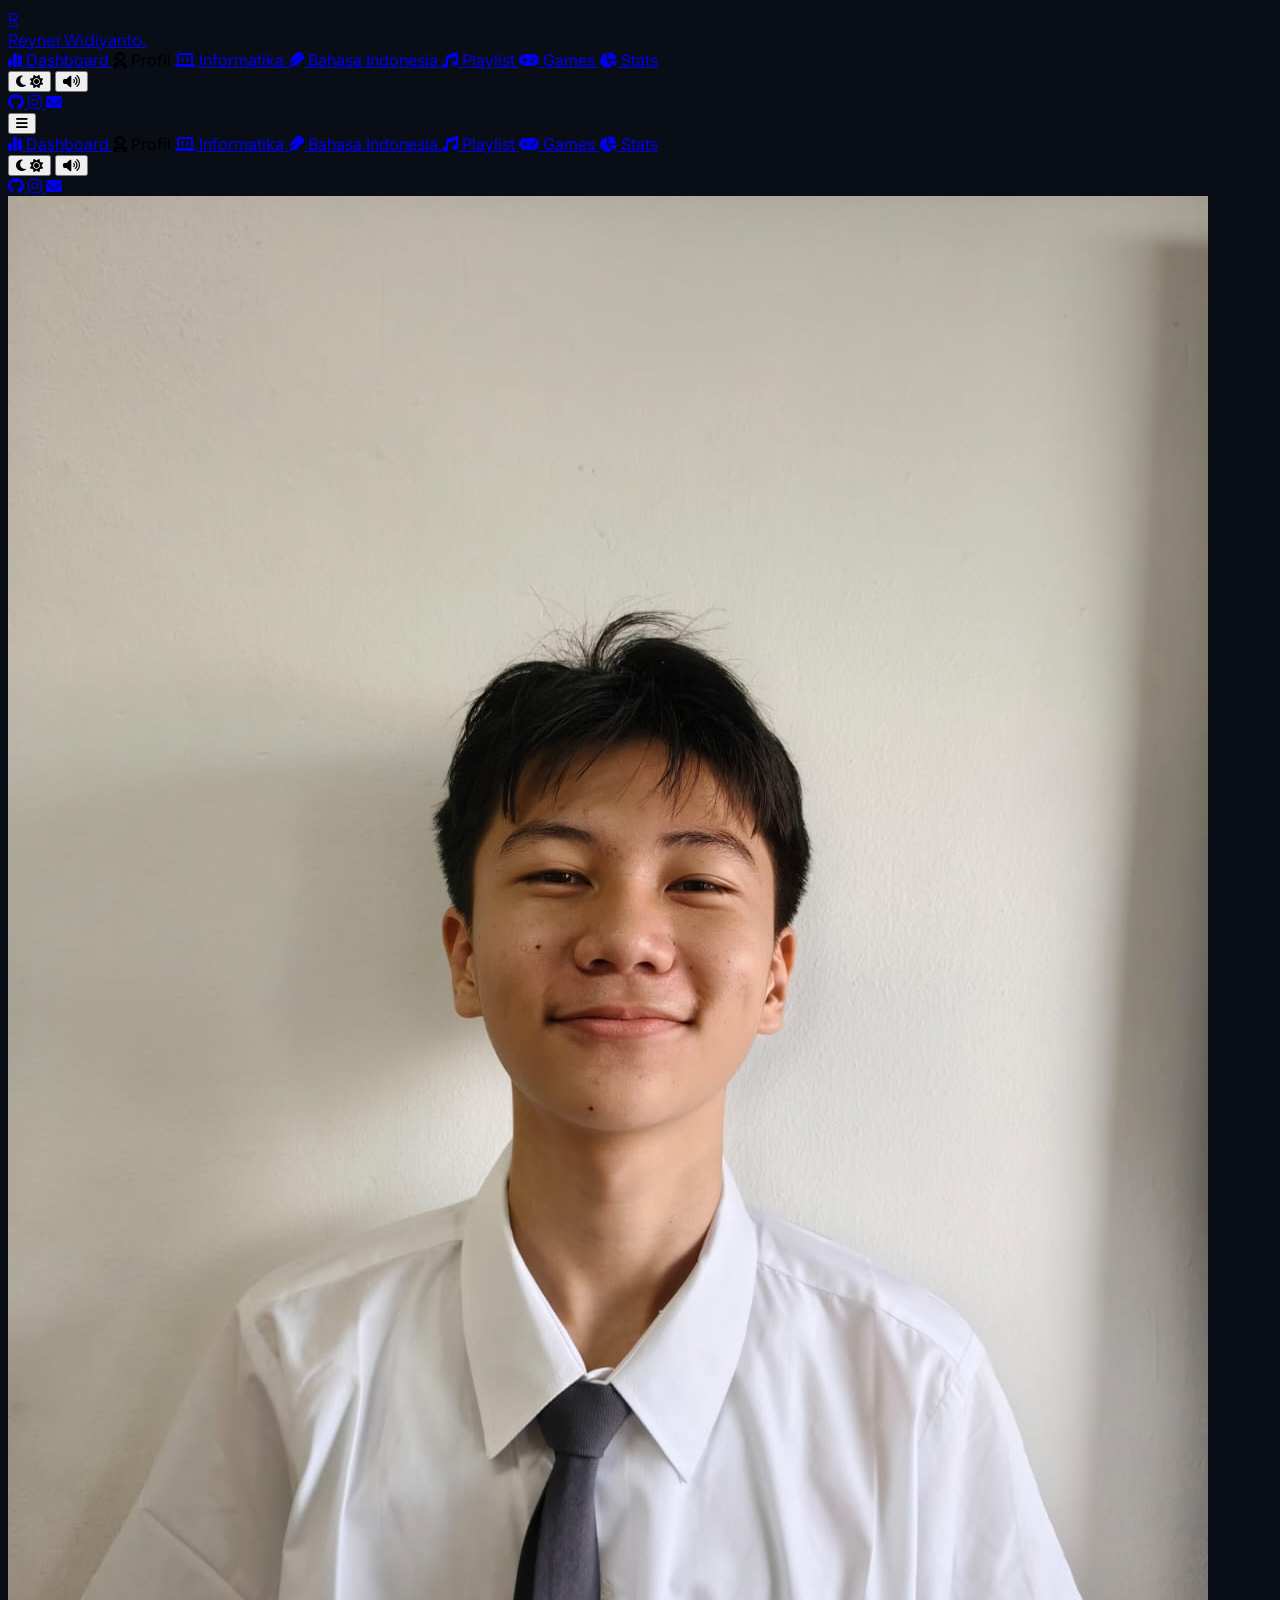
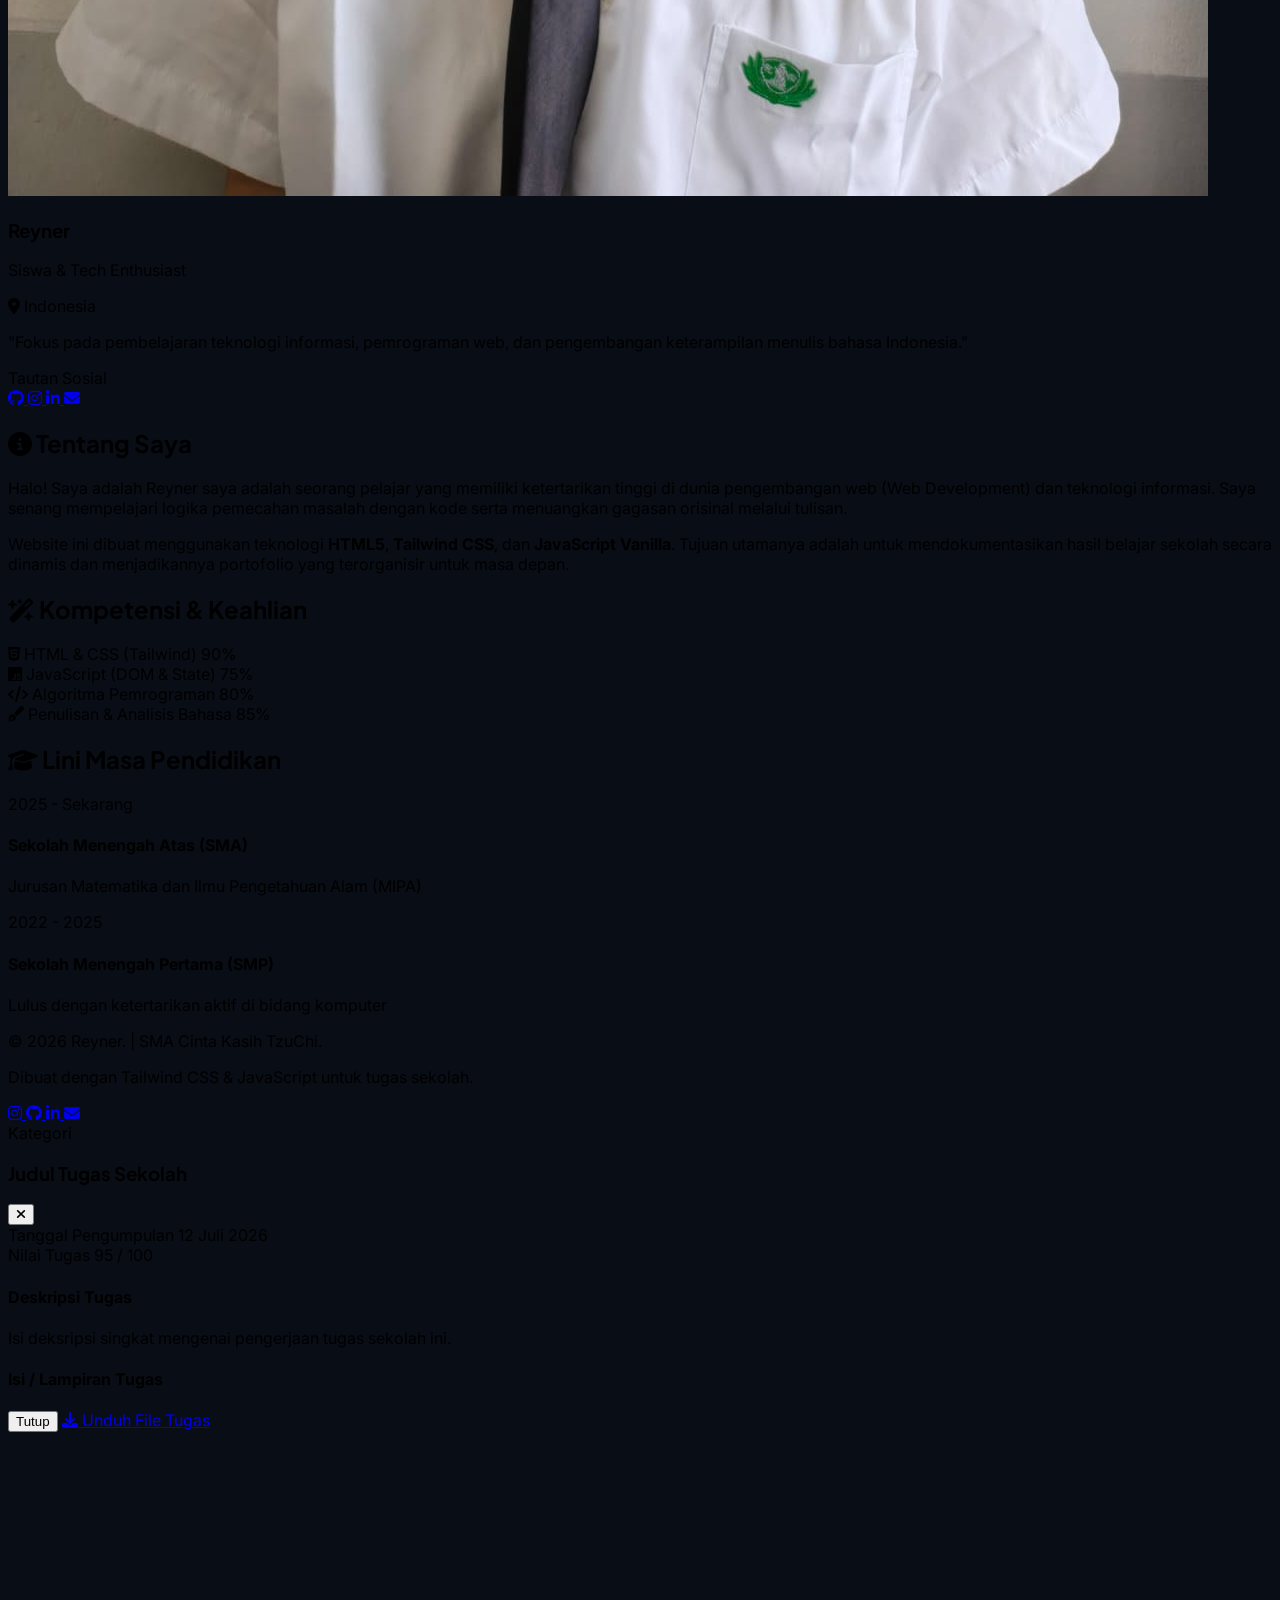
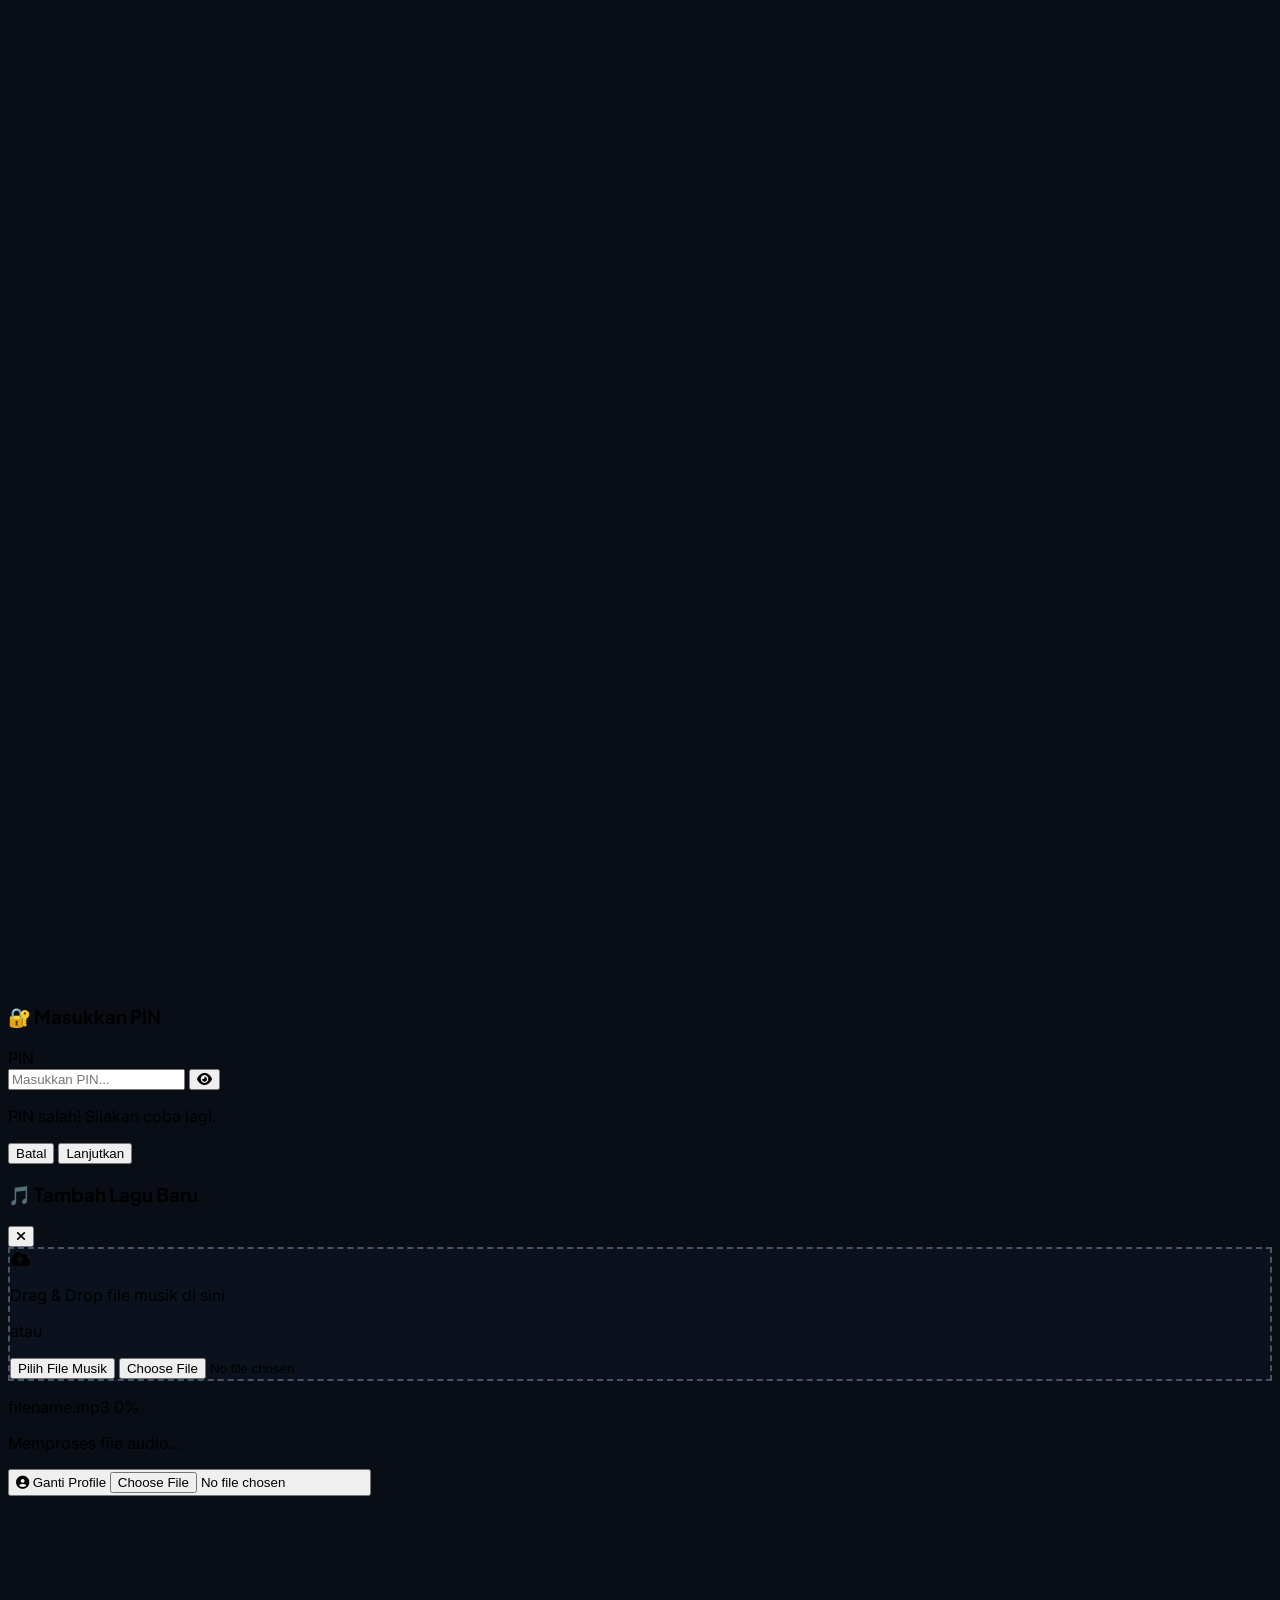
==== commit 4d07f3ba: "Add files via upload" ====
--- a/profil.html
+++ b/profil.html
@@ -1,4 +1,4 @@
-<!DOCTYPE html>
+﻿<!DOCTYPE html>
 <html lang="id" class="dark">
 
 <head>
@@ -16,6 +16,17 @@
     rel="stylesheet">
   <link rel="stylesheet" href="https://cdnjs.cloudflare.com/ajax/libs/font-awesome/6.4.0/css/all.min.css">
 
+  <!-- Theme flash prevention: apply saved theme before render -->
+  <script>
+    (function() {
+      var theme = localStorage.getItem('portfolio_theme') || 'dark';
+      if (theme === 'dark') {
+        document.documentElement.classList.add('dark');
+      } else {
+        document.documentElement.classList.remove('dark');
+      }
+    })();
+  </script>
   <!-- Tailwind CSS CDN -->
   <script src="https://cdn.tailwindcss.com"></script>
   <script>
@@ -78,8 +89,7 @@
             class="nav-link px-4 py-2 rounded-lg text-sm font-medium transition-all duration-300 text-slate-400 hover:text-slate-200 hover:bg-slate-900/30">
             <i class="fa-solid fa-chart-simple mr-1.5 text-xs"></i> Dashboard
           </a>
-          <a href="profil.html" id="nav-profil"
-            class="nav-link px-4 py-2 rounded-lg text-sm font-medium transition-all duration-300 text-blue-400 bg-slate-900/50 border border-blue-900/40">
+          <a data-pin-nav="profil.html" id="nav-profil" class="nav-link px-4 py-2 rounded-lg text-sm font-medium transition-all duration-300 text-blue-400 bg-slate-900/50 border border-blue-900/40" style="cursor:pointer;">
             <i class="fa-solid fa-user-astronaut mr-1.5 text-xs"></i> Profil
           </a>
           <a href="informatika.html" id="nav-informatika"
@@ -149,8 +159,7 @@
           class="mobile-nav-link block w-full text-left px-4 py-2.5 rounded-lg text-base font-medium text-slate-400 hover:text-white hover:bg-slate-900/40">
           <i class="fa-solid fa-chart-simple mr-2"></i> Dashboard
         </a>
-        <a href="profil.html"
-          class="mobile-nav-link block w-full text-left px-4 py-2.5 rounded-lg text-base font-medium text-blue-400 bg-slate-900/60">
+        <a data-pin-nav="profil.html" class="mobile-nav-link block w-full text-left px-4 py-2.5 rounded-lg text-base font-medium text-blue-400 bg-slate-900/60" style="cursor:pointer;">
           <i class="fa-solid fa-user-astronaut mr-2"></i> Profil
         </a>
         <a href="informatika.html"
@@ -609,7 +618,8 @@
             <script src="assets/js/achievements.js"></script>
             <script src="assets/js/challenges.js"></script>
             <script src="assets/js/player.js"></script>
-            <script src="assets/js/router.js"></script>
+            <script src="assets/js/router.js"></script>
+            <script src="assets/js/profile-pin.js"></script>
                         <script src="assets/js/playlist.js"></script>
             <script src="assets/js/add-song.js"></script>
             <script src="assets/js/games.js"></script>
--- a/style.css
+++ b/style.css
@@ -2,6 +2,7 @@
   font-family: 'Inter', sans-serif;
   background-color: #090d16;
   overflow-x: hidden;
+  transition: background-color 0.3s ease, color 0.3s ease;
 }
 
 .font-display {
@@ -46,4 +47,152 @@
 /* Gradien bersinar halus */
 .radial-glow {
   background: radial-gradient(circle at 50% 50%, rgba(37, 99, 235, 0.15) 0%, transparent 60%);
+}
+
+/* ============================================================
+   LIGHT MODE OVERRIDES
+   Applied when html does NOT have .dark class
+   ============================================================ */
+html:not(.dark) {
+  --lm-bg:          #f1f5f9;
+  --lm-bg-card:     #ffffff;
+  --lm-bg-nav:      rgba(248, 250, 252, 0.95);
+  --lm-border:      rgba(148, 163, 184, 0.4);
+  --lm-text-base:   #1e293b;
+  --lm-text-muted:  #64748b;
+  --lm-text-strong: #0f172a;
+}
+
+html:not(.dark) body {
+  background-color: #f1f5f9 !important;
+  color: #1e293b !important;
+}
+
+html:not(.dark) ::-webkit-scrollbar-track { background: #e2e8f0; }
+html:not(.dark) ::-webkit-scrollbar-thumb { background: #94a3b8; }
+html:not(.dark) .radial-glow {
+  background: radial-gradient(circle at 50% 50%, rgba(37, 99, 235, 0.08) 0%, transparent 60%);
+}
+
+/* Header / Navbar */
+html:not(.dark) header {
+  background-color: rgba(248, 250, 252, 0.95) !important;
+  border-bottom-color: rgba(148, 163, 184, 0.4) !important;
+}
+
+html:not(.dark) .nav-link,
+html:not(.dark) .mobile-nav-link {
+  color: #475569 !important;
+}
+html:not(.dark) .nav-link:hover,
+html:not(.dark) .mobile-nav-link:hover {
+  color: #1e293b !important;
+  background-color: rgba(148, 163, 184, 0.2) !important;
+}
+html:not(.dark) .nav-link.text-blue-400,
+html:not(.dark) .mobile-nav-link.text-blue-400 {
+  color: #2563eb !important;
+  background-color: rgba(37, 99, 235, 0.08) !important;
+  border-color: rgba(37, 99, 235, 0.2) !important;
+}
+
+/* Mobile menu drawer */
+html:not(.dark) #mobile-menu {
+  background-color: rgba(248, 250, 252, 0.98) !important;
+  border-color: rgba(148, 163, 184, 0.3) !important;
+}
+
+/* Generic text overrides */
+html:not(.dark) .text-white    { color: #0f172a !important; }
+html:not(.dark) .text-slate-200,
+html:not(.dark) .text-slate-300 { color: #334155 !important; }
+html:not(.dark) .text-slate-400 { color: #64748b !important; }
+html:not(.dark) .text-slate-500 { color: #94a3b8 !important; }
+
+/* Cards & Containers */
+html:not(.dark) .bg-navy-900\/40,
+html:not(.dark) [class*="bg-navy-9"],
+html:not(.dark) [class*="bg-slate-9"] {
+  background-color: rgba(255,255,255,0.9) !important;
+}
+html:not(.dark) .bg-slate-800\/50,
+html:not(.dark) [class*="bg-slate-8"] {
+  background-color: rgba(241,245,249,0.8) !important;
+}
+html:not(.dark) [class*="bg-slate-700"] {
+  background-color: rgba(226,232,240,0.8) !important;
+}
+
+html:not(.dark) [class*="border-slate-8"],
+html:not(.dark) [class*="border-blue-9"] {
+  border-color: rgba(148, 163, 184, 0.35) !important;
+}
+html:not(.dark) [class*="border-slate-7"] {
+  border-color: rgba(148, 163, 184, 0.25) !important;
+}
+
+/* Music Player */
+html:not(.dark) #spotify-player-bar {
+  background-color: rgba(255,255,255,0.97) !important;
+  border-color: rgba(148,163,184,0.4) !important;
+  box-shadow: 0 10px 30px rgba(0,0,0,0.12) !important;
+}
+html:not(.dark) #spotify-player-bar .text-white,
+html:not(.dark) #spotify-player-bar #player-title { color: #0f172a !important; }
+html:not(.dark) #spotify-player-bar #player-artist { color: #64748b !important; }
+html:not(.dark) #spotify-player-bar .btn-spotify   { color: #475569 !important; }
+html:not(.dark) #spotify-player-bar .btn-spotify:hover { color: #1e293b !important; }
+html:not(.dark) #spotify-player-bar .spotify-slider {
+  background: rgba(0,0,0,0.15) !important;
+}
+html:not(.dark) #spotify-player-bar .spotify-slider.filled {
+  background: linear-gradient(to right, #1DB954 var(--fill-percent, 0%), rgba(0,0,0,0.15) var(--fill-percent, 0%)) !important;
+}
+
+/* Playlist Drawer */
+html:not(.dark) #spotify-playlist-drawer {
+  background-color: rgba(248,250,252,0.98) !important;
+  border-color: rgba(148,163,184,0.3) !important;
+}
+
+/* Modals */
+html:not(.dark) [id*="modal"] {
+  background-color: rgba(0,0,0,0.45) !important;
+}
+html:not(.dark) [id*="modal"] > div,
+html:not(.dark) [id*="modal"] .rounded-2xl {
+  background-color: #ffffff !important;
+  border-color: rgba(148,163,184,0.3) !important;
+}
+html:not(.dark) [id*="modal"] .text-white,
+html:not(.dark) [id*="modal"] .text-slate-200 { color: #1e293b !important; }
+html:not(.dark) [id*="modal"] .text-slate-400  { color: #64748b !important; }
+
+/* Input fields */
+html:not(.dark) input[type="text"],
+html:not(.dark) input[type="password"],
+html:not(.dark) input[type="range"],
+html:not(.dark) textarea {
+  background-color: #f8fafc !important;
+  color: #1e293b !important;
+  border-color: rgba(148,163,184,0.5) !important;
+}
+html:not(.dark) input[type="text"]:focus,
+html:not(.dark) input[type="password"]:focus,
+html:not(.dark) input[type="range"]:focus {
+  border-color: #3b82f6 !important;
+  box-shadow: 0 0 0 2px rgba(59,130,246,0.2) !important;
+}
+
+/* Glow backgrounds at top/bottom */
+html:not(.dark) .radial-glow {
+  opacity: 0.4;
+}
+
+/* Tab bars & backgrounds used in stats/playlist pages */
+html:not(.dark) [class*="bg-slate-900"] {
+  background-color: rgba(255,255,255,0.85) !important;
+}
+html:not(.dark) [class*="bg-slate-800"] {
+  background-color: rgba(241,245,249,0.9) !important;
 }
